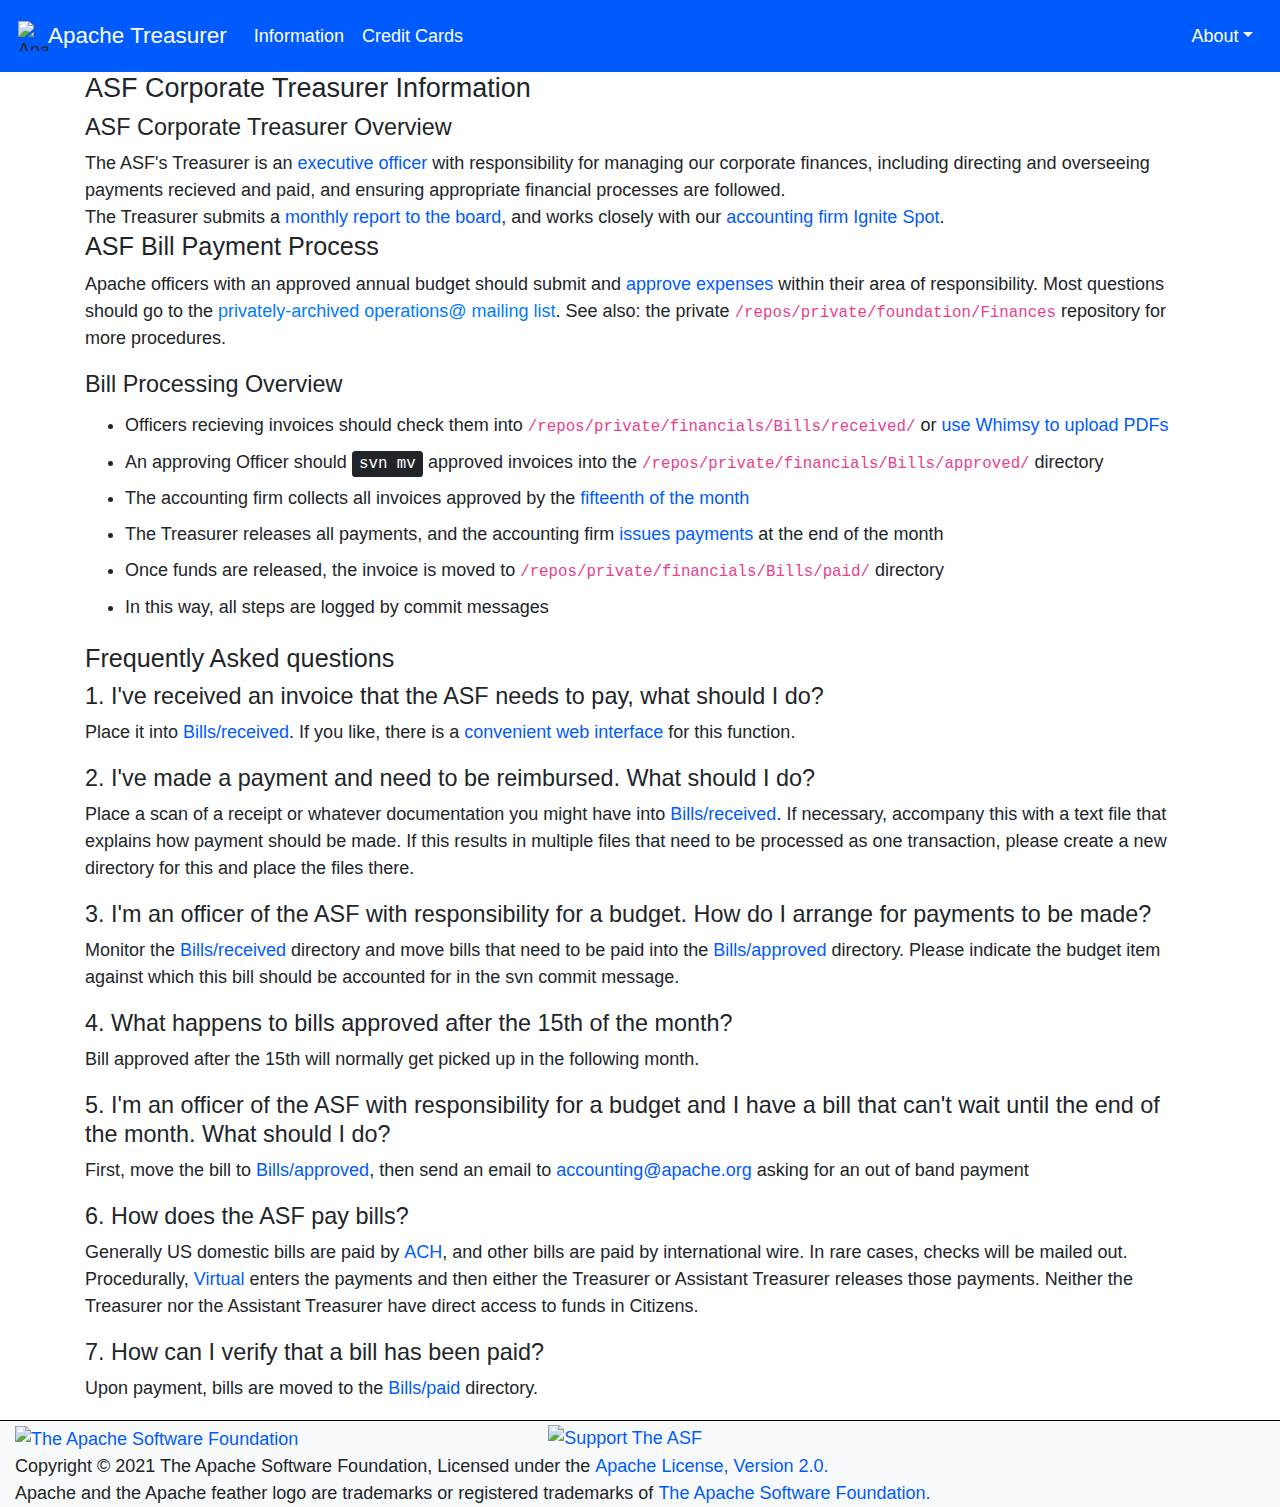
==== output/index.html @ 7a9a0692 "Automatic Site Publish by Buildbot" ====
<!doctype html>
<!--
    Licensed to the Apache Software Foundation (ASF) under one or more
    contributor license agreements.  See the NOTICE file distributed with
    this work for additional information regarding copyright ownership.
    The ASF licenses this file to You under the Apache License, Version 2.0
    (the "License"); you may not use this file except in compliance with
    the License.  You may obtain a copy of the License at

         https://www.apache.org/licenses/LICENSE-2.0

    Unless required by applicable law or agreed to in writing, software
    distributed under the License is distributed on an "AS IS" BASIS,
    WITHOUT WARRANTIES OR CONDITIONS OF ANY KIND, either express or implied.
    See the License for the specific language governing permissions and
    limitations under the License.
-->
<html lang="en" prefix="og: https://ogp.me/ns#">
  <head>
      <meta charset="utf-8">
    <meta name="viewport" content="width=device-width, initial-scale=1, shrink-to-fit=no">
    <title>Apache Treasurer - ASF Corporate Treasurer Information</title>


    <link rel="shortcut icon" href="https://www.apache.org/favicons/favicon.ico">
    <link rel="apple-touch-icon" sizes="57x57" href="https://www.apache.org/favicons/apple-touch-icon-57x57.png">
    <link rel="apple-touch-icon" sizes="60x60" href="https://www.apache.org/favicons/apple-touch-icon-60x60.png">
    <link rel="apple-touch-icon" sizes="72x72" href="https://www.apache.org/favicons/apple-touch-icon-72x72.png">
    <link rel="apple-touch-icon" sizes="76x76" href="https://www.apache.org/favicons/apple-touch-icon-76x76.png">
    <link rel="apple-touch-icon" sizes="114x114" href="https://www.apache.org/favicons/apple-touch-icon-114x114.png">
    <link rel="apple-touch-icon" sizes="120x120" href="https://www.apache.org/favicons/apple-touch-icon-120x120.png">
    <link rel="apple-touch-icon" sizes="144x144" href="https://www.apache.org/favicons/apple-touch-icon-144x144.png">
    <link rel="apple-touch-icon" sizes="152x152" href="https://www.apache.org/favicons/apple-touch-icon-152x152.png">
    <link rel="apple-touch-icon" sizes="180x180" href="https://www.apache.org/favicons/apple-touch-icon-180x180.png">
    <link rel="icon" type="image/png" href="https://www.apache.org/favicons/favicon-32x32.png" sizes="32x32">
    <link rel="icon" type="image/png" href="https://www.apache.org/favicons/favicon-194x194.png" sizes="194x194">
    <link rel="icon" type="image/png" href="https://www.apache.org/favicons/favicon-96x96.png" sizes="96x96">
    <link rel="icon" type="image/png" href="https://www.apache.org/favicons/android-chrome-192x192.png" sizes="192x192">
    <link rel="icon" type="image/png" href="https://www.apache.org/favicons/favicon-16x16.png" sizes="16x16">
    <!--<link rel="manifest" href="https://www.apache.org/favicons/manifest.json" crossorigin="anonymous">-->
    <meta name="msapplication-TileColor" content="#603cba">
    <meta name="msapplication-TileImage" content="https://www.apache.org/favicons/mstile-144x144.png">
    <meta name="msapplication-config" content="https://www.apache.org/favicons/browserconfig.xml">
    <meta name="theme-color" content="#282661">

    <link rel="stylesheet"
      href="https://stackpath.bootstrapcdn.com/bootstrap/4.3.1/css/bootstrap.min.css"
      integrity="sha384-ggOyR0iXCbMQv3Xipma34MD+dH/1fQ784/j6cY/iJTQUOhcWr7x9JvoRxT2MZw1T"
      crossorigin="anonymous">
    <link rel="stylesheet"
      href="https://cdnjs.cloudflare.com/ajax/libs/github-markdown-css/3.0.1/github-markdown.min.css"
      crossorigin="anonymous">
    <style>
html {
  font-size: 18px;
}
.markdown-body {
  box-sizing: border-box;
  min-width: 200px;
  max-width: 980px;
  margin: 0 auto;
  padding: 45px;
}
@media (max-width: 767px) {
  .markdown-body {
    padding: 15px;
  }
}
.footer {
  border-top: 1px solid black;
  padding-top: 3px;
}
.right-align {
  text-align: right;
}
.center-align {
  text-align: center;
}
blockquote {
  background: bisque;
}
.bg-primary {
  background-color: #005bff!important;
}
a {
  font-weight: 500;
  color: #005bff;
}
li {
  line-height: 2;
 }
.h1, h1 {
  font-size: 1.5rem;
}
.h2, h2 {
  font-size: 1.4rem;
}
.h3, h3 {
  font-size: 1.3rem;
}
.h4, h4 {
  font-size: 1.2rem;
}
.h5, h5 {
  font-size: 1.1rem;
}
    </style>
  </head>

  <body id="index" class="home">
    <nav class="navbar navbar-expand-lg navbar-dark bg-primary">
      <img src="https://www.apache.org/foundation/press/kit/feather.svg"
        width="30" height="30" class="d-inline-block align-top"
        alt="Apache Feather">
      <a class="navbar-brand" href="/">Apache Treasurer</a>
      <button class="navbar-toggler" type="button"
        data-toggle="collapse" data-target="#navbarSupportedContent"
        aria-controls="navbarSupportedContent" aria-expanded="false"
        aria-label="Toggle navigation">
        <span class="navbar-toggler-icon"></span>
      </button>

      <div class="collapse navbar-collapse" id="navbarSupportedContent">
        <ul class="navbar-nav mr-auto">
          <li class="nav-item active">
            <a class="nav-link" href="/">Information</a>
          </li>
          <li class="nav-item active">
            <a class="nav-link" href="/cc_policy">Credit Cards</a>
          </li>
        </ul>
        <div class="navbar-nav">
          <div class="nav-item dropdown dropdown-menu-right active">
            <a class="nav-link dropdown-toggle" href="#"
              role="button" data-toggle="dropdown" aria-haspopup="true"
              aria-expanded="false">About</a>
            <div class="dropdown-menu dropdown-menu-right">
              <a class="dropdown-item" href="https://www.apache.org/">Foundation</a>
              <div class="dropdown-divider"></div>
              <a class="dropdown-item"
                href="https://www.apache.org/licenses/">License</a>
              <a class="dropdown-item"
                href="https://www.apache.org/foundation/sponsorship.html">Sponsorship</a>
              <a class="dropdown-item"
                href="https://www.apache.org/foundation/thanks.html">Thanks</a>
              <div class="dropdown-divider"></div>
              <a class="dropdown-item"
                href="https://www.apache.org/security/">Security</a>
            </div>
          </div>
        </div>
      </div>
    </nav>
    <div class="container">
    <h1>ASF Corporate Treasurer Information</h1>
    

    <!-- Licensed under ALv2 -->
<div class="panel panel-success">
  <div class="panel-heading">
    <h3 class="panel-title">ASF Corporate Treasurer Overview</h3>
  </div>
  <div class="panel-body">
    The ASF's Treasurer is an <a href="https://www.apache.org/foundation/#who-runs-the-asf">executive officer</a> with responsibility 
    for managing our corporate finances, including directing and 
    overseeing payments recieved and paid, and ensuring appropriate 
    financial processes are followed.
    <br/>
    The Treasurer submits a <a href="https://whimsy.apache.org/board/minutes/Treasurer">monthly report to the board</a>, 
    and works closely with our <a href="http://www.ignitespot.com/">accounting firm Ignite Spot</a>.
  </div>
</div>
<div class="panel panel-info">
  <div class="panel-heading">
    <h2 class="panel-title">ASF Bill Payment Process</h2>
  </div>
  <div class="panel-body">
    <p>Apache officers with an approved annual budget should submit 
      and <a href="#q3">approve expenses</a> within their area of responsibility.
      Most questions should go to the <span class="text-primary">privately-archived operations@ mailing list</span>.
      See also: the private <code>/repos/private/foundation/Finances</code> repository for more procedures.
    </p>
    <h3>Bill Processing Overview</h3>
    <ul>
      <li>Officers recieving invoices should check them into <code>/repos/private/financials/Bills/received/</code> or <a href="#q1">use Whimsy to upload PDFs</a></li>
      <li>An approving Officer should <kbd>svn mv</kbd> approved invoices into the <code>/repos/private/financials/Bills/approved/</code> directory</li>
      <li>The accounting firm collects all invoices approved by the <a href="#q4">fifteenth of the month</a></li>
      <li>The Treasurer releases all payments, and the accounting firm <a href="#q6">issues payments</a> at the end of the month</li>
      <li>Once funds are released, the invoice is moved to <code>/repos/private/financials/Bills/paid/</code> directory</li>
      <li>In this way, all steps are logged by commit messages</li>
    </ul>
  </div>
</div>
<h2>Frequently Asked questions</h2>
<h3 id="q1">1. I've received an invoice that the ASF needs to pay, what
      should I do?</h3>
<p>Place it into
  <a href="https://svn.apache.org/repos/private/financials/Bills/received">Bills/received</a>.
  If you like, there is a 
  <a href="https://whimsy.apache.org/treasurer/bill-upload">convenient web interface</a>
  for this function.</p>
<h3 id="q2">2. I've made a payment and need to be reimbursed.  What should
  I do?</h3>
<p>Place a scan of a receipt or whatever documentation you might have into
  <a href="https://svn.apache.org/repos/private/financials/Bills/received">Bills/received</a>.
  If necessary, accompany this with a text file that explains how payment
  should be made.  If this results in multiple files that need to be
  processed as one transaction, please create a new directory for this and
  place the files there.</p>
<h3 id="q3">3. I'm an officer of the ASF with responsibility for a budget.
  How do I arrange for payments to be made?</h3>
<p>Monitor the 
  <a href="https://svn.apache.org/repos/private/financials/Bills/received">Bills/received</a>
  directory and move bills that need to be paid into the
  <a href="https://svn.apache.org/repos/private/financials/Bills/approved">Bills/approved</a>
  directory.  Please indicate the budget item against which this bill
  should be accounted for in the svn commit message.</p>
<h3 id="q4">4. What happens to bills approved after the 15th of the month?</h3>
<p>Bill approved after the 15th will normally get picked up in the
  following month.</p>
<h3 id="q5">5. I'm an officer of the ASF with responsibility for a budget
  and I have a bill that can't wait until the end of the month.  What
  should I do?</h3>
<p>First, move the bill to 
  <a href="https://svn.apache.org/repos/private/financials/Bills/approved">Bills/approved</a>,
  then send an email to
  <a href="mailto:accounting@apache.org">accounting@apache.org</a>
  asking for an out of band payment</p>
<h3 id="q6">6. How does the ASF pay bills?</h3>
<p>Generally US domestic bills are paid by
  <a href="http://en.wikipedia.org/wiki/Automated_Clearing_House">ACH</a>,
  and other bills are paid
  by international wire.  In rare cases, checks will be mailed out.
  Procedurally, <a href="http://www.virtualmgmt.com/">Virtual</a>
  enters the payments and then either the Treasurer
  or Assistant Treasurer releases those payments.  Neither the Treasurer
  nor the Assistant Treasurer have direct access to funds in Citizens.</p>
<h3 id="q7">7. How can I verify that a bill has been paid?</h3>
<p>Upon payment, bills are moved to the
  <a href="https://svn.apache.org/repos/private/financials/Bills/paid">Bills/paid</a>
  directory.
</p>
</div>


    </div>
    <footer class="navbar-expand-lg navbar-light bg-light">
      <div class="footer" id="footer">
        <div class="row container-fluid">
          <div class="col-sm">
            <a href="https://www.apache.org/">
              <img src="https://www.apache.org/img/asf_logo.png" alt="The Apache Software Foundation" style="border: 0; margin-top: 2px" width="200">
            </a>
          </div>
          <div class="col-sm center-align">
            <a href="https://www.apache.org/foundation/contributing.html">
              <img src="https://www.apache.org/images/SupportApache-small.png" alt="Support The ASF" height="80" width="80">
            </a>
          </div>
          <div class="col-sm right-align">
            <a class="acevent" data-format="wide" data-mode="light" data-event="random"></a>
          </div>
        </div>

        <div class="container-fluid">
          Copyright &copy; 2021 The Apache Software Foundation,
          Licensed under the
          <a href="https://www.apache.org/licenses/LICENSE-2.0">Apache License, Version 2.0.</a>
          <br/>
          Apache and the Apache feather logo are trademarks or registered trademarks of <a href="https://www.apache.org/">The Apache Software Foundation.</a>
        </div><!-- #container-fluid -->

      </div>
    </footer>
    <script src="https://www.apachecon.com/event-images/snippet.js"></script>
    <script
      src="https://cdnjs.cloudflare.com/ajax/libs/jquery/3.6.0/jquery.slim.min.js"
      integrity="sha512-6ORWJX/LrnSjBzwefdNUyLCMTIsGoNP6NftMy2UAm1JBm6PRZCO1d7OHBStWpVFZLO+RerTvqX/Z9mBFfCJZ4A=="
      crossorigin="anonymous"></script>
    <script
      src="https://cdnjs.cloudflare.com/ajax/libs/popper.js/1.14.7/umd/popper.min.js"
      integrity="sha384-UO2eT0CpHqdSJQ6hJty5KVphtPhzWj9WO1clHTMGa3JDZwrnQq4sF86dIHNDz0W1"
      crossorigin="anonymous"></script>
    <script
      src="https://stackpath.bootstrapcdn.com/bootstrap/4.3.1/js/bootstrap.min.js"
      integrity="sha384-JjSmVgyd0p3pXB1rRibZUAYoIIy6OrQ6VrjIEaFf/nJGzIxFDsf4x0xIM+B07jRM"
      crossorigin="anonymous"></script>
  </body>
</html>
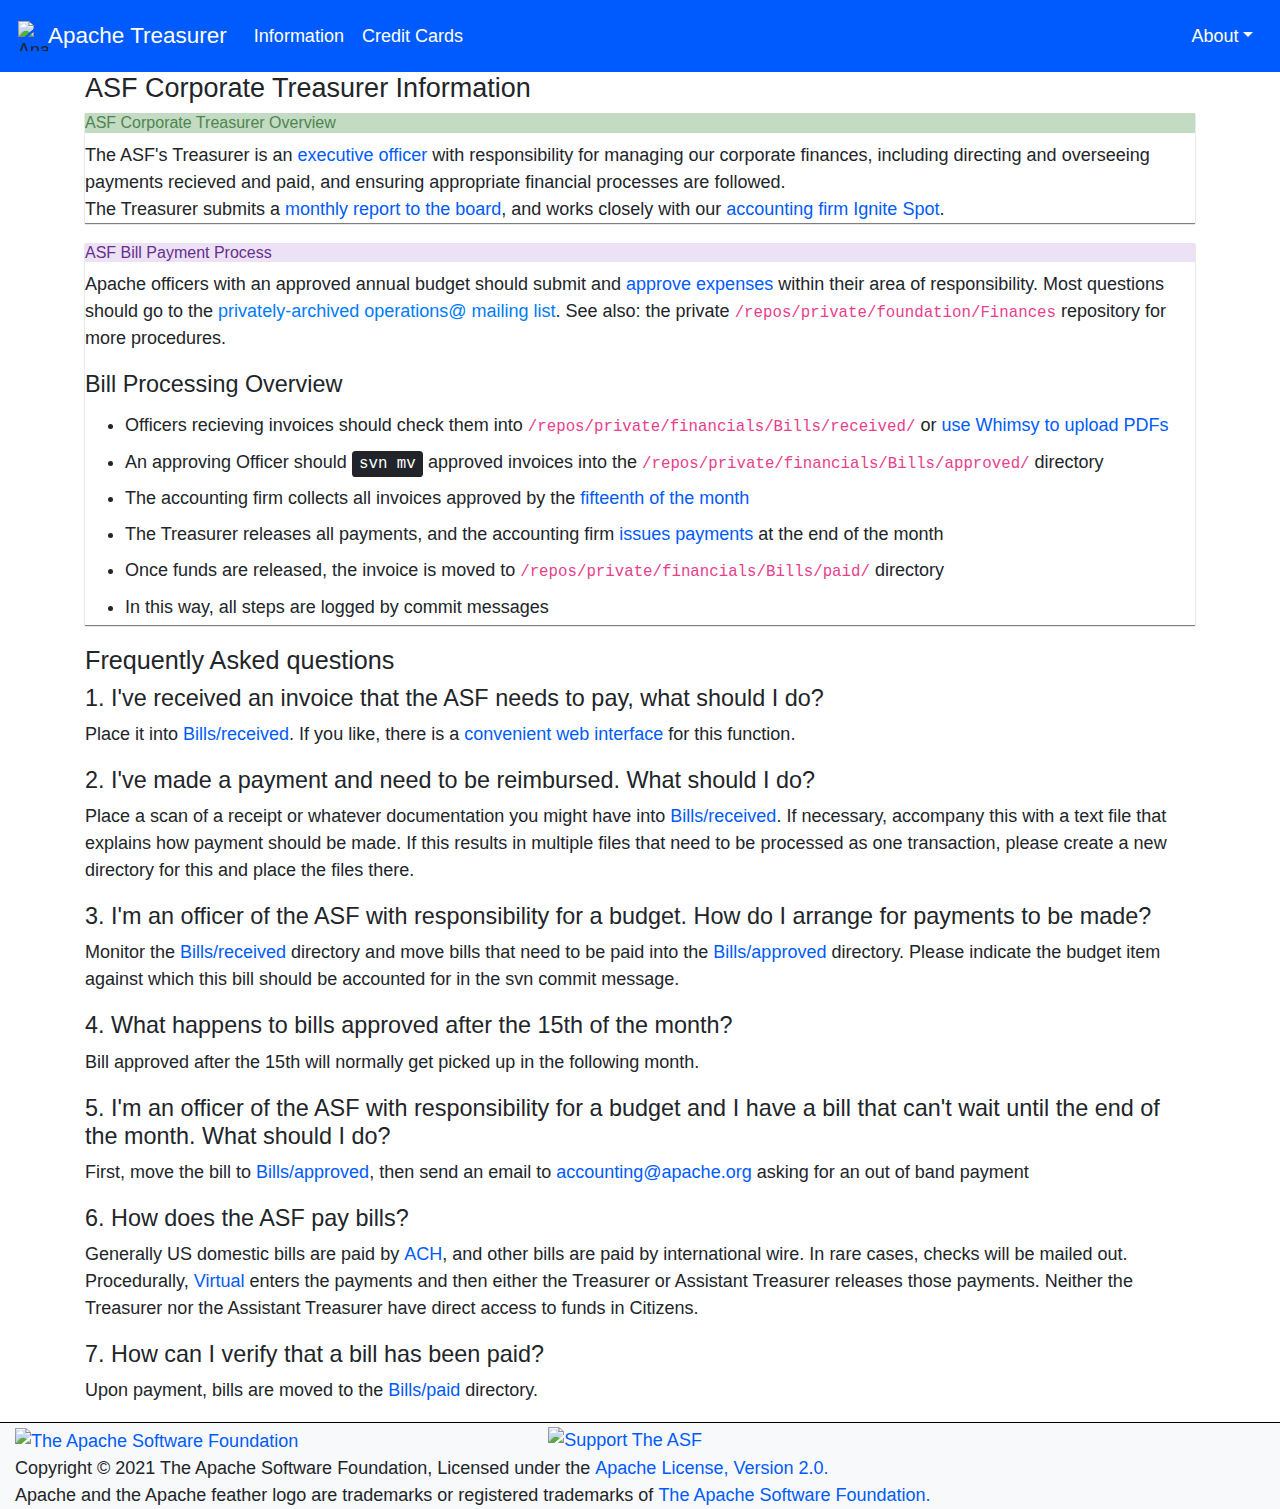
==== commit 45839ad7: "Automatic Site Publish by Buildbot" ====
--- a/output/index.html
+++ b/output/index.html
@@ -104,6 +104,39 @@
 .h5, h5 {
   font-size: 1.1rem;
 }
+.panel {
+  margin-bottom: 20px;
+  background-color: #fff;
+  border-radius: 0;
+  box-shadow: 0 1px 1px rgba(0,0,0,.5);
+}
+.panel-group .panel-heading {
+    border-bottom:0
+}
+.panel-group .panel-heading + .panel-collapse > .list-group, .panel-group .panel-heading + .panel-collapse > .panel-body {
+    border-top:1px solid #ddd
+}
+.panel-success {
+  border-color: #b7d2b3;
+}
+.panel-success > .panel-heading {
+    color: #4e844f;
+    background-color: #c3dbc3;
+    border-color:#b7d2b3
+}
+.panel-info {
+  border-color: #d6c6ec;
+}
+.panel-info > .panel-heading {
+    color: #662f8f;
+    background-color: #ede1f5;
+    border-color:#d6c6ec
+}
+.panel-title {
+    margin-top: 0;
+    font-size:16px
+}
+
     </style>
   </head>
 
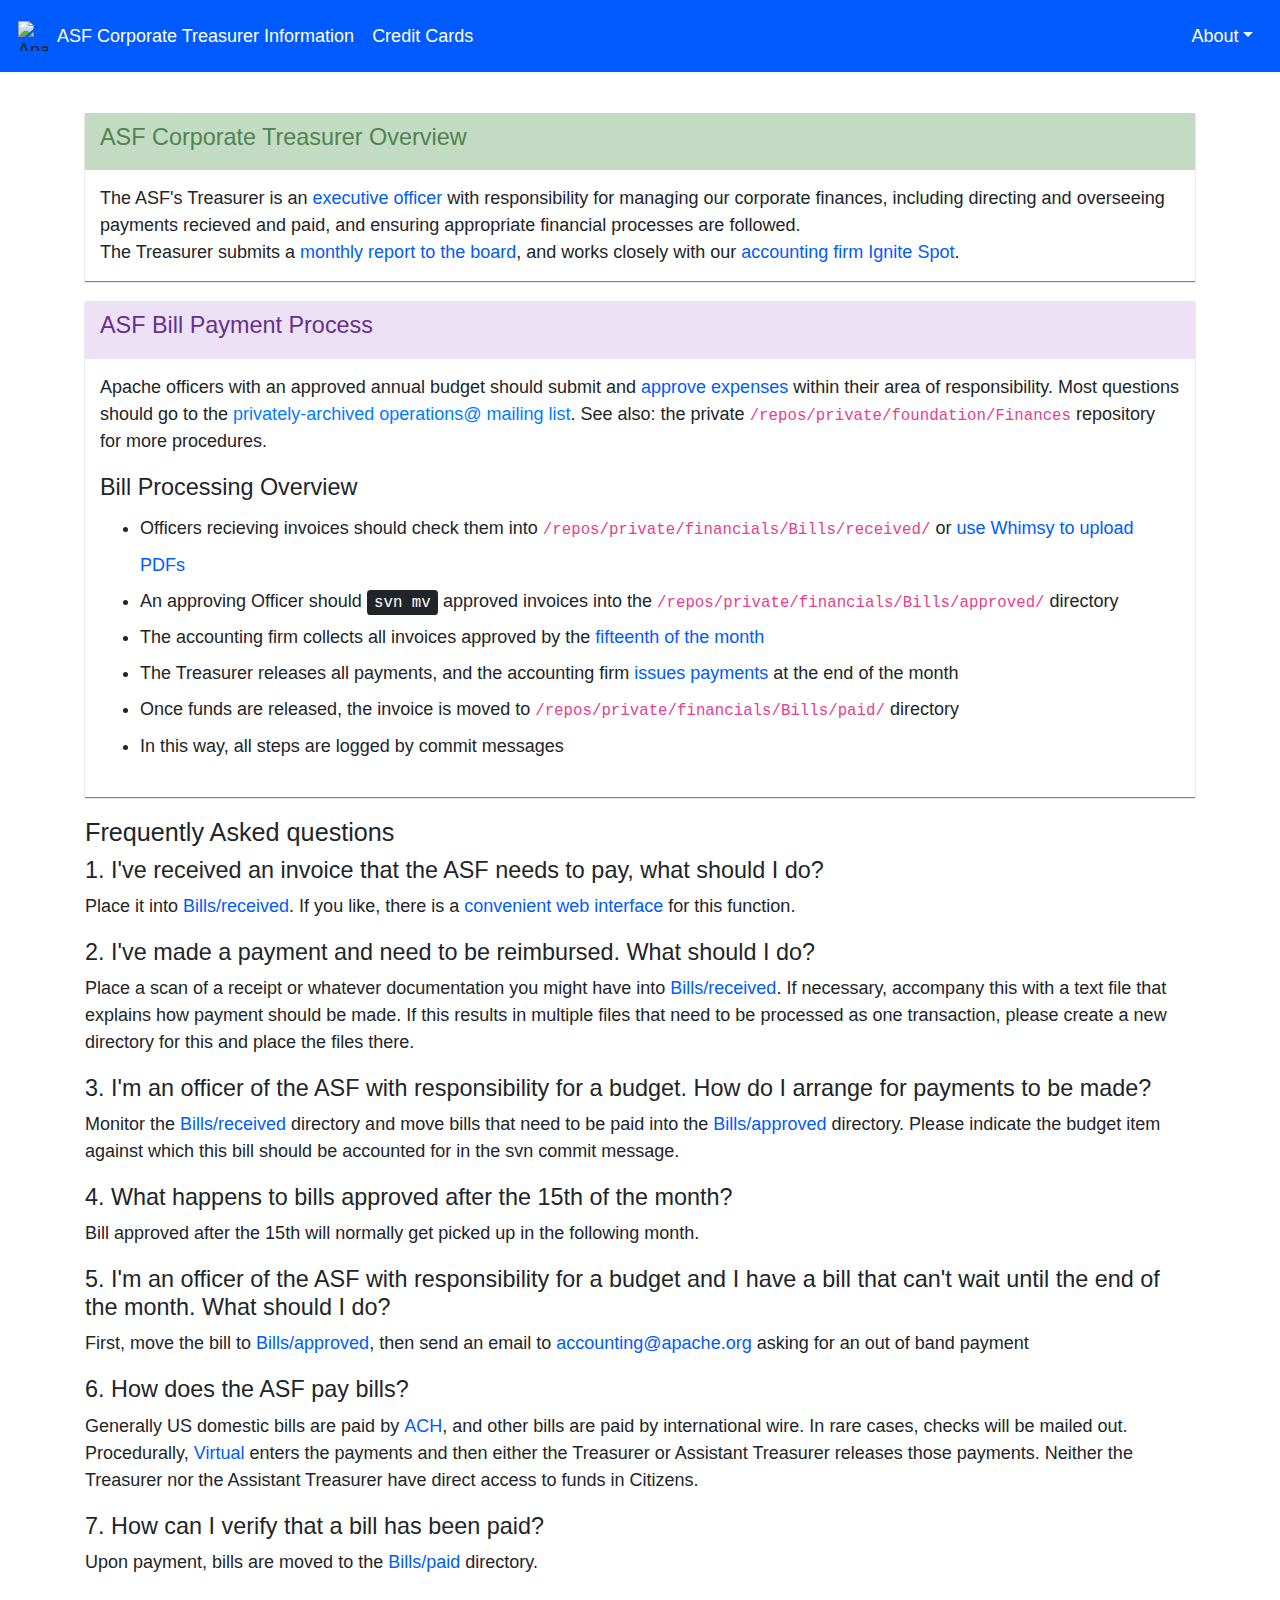
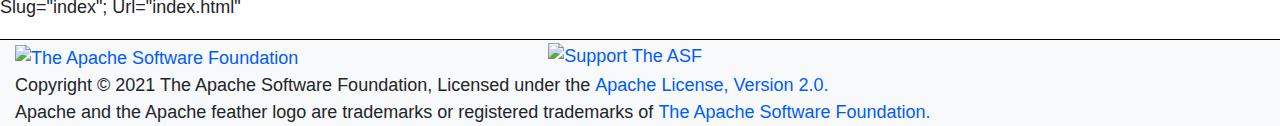
==== commit 7109a592: "Automatic Site Publish by Buildbot" ====
--- a/output/index.html
+++ b/output/index.html
@@ -19,7 +19,7 @@
   <head>
       <meta charset="utf-8">
     <meta name="viewport" content="width=device-width, initial-scale=1, shrink-to-fit=no">
-    <title>Apache Treasurer - ASF Corporate Treasurer Information</title>
+    <title>ASF Corporate Treasurer Information</title>
 
 
     <link rel="shortcut icon" href="https://www.apache.org/favicons/favicon.ico">
@@ -104,6 +104,18 @@
 .h5, h5 {
   font-size: 1.1rem;
 }
+.panel-body {
+    padding:15px
+}
+.panel-heading {
+    padding: 10px 15px;
+    border-top-left-radius: -1px;
+    border-top-right-radius:-1px
+}
+.panel-title {
+    margin-top: 0;
+    font-size: 1.3rem;
+}
 .panel {
   margin-bottom: 20px;
   background-color: #fff;
@@ -132,11 +144,6 @@
     background-color: #ede1f5;
     border-color:#d6c6ec
 }
-.panel-title {
-    margin-top: 0;
-    font-size:16px
-}
-
     </style>
   </head>
 
@@ -145,18 +152,16 @@
       <img src="https://www.apache.org/foundation/press/kit/feather.svg"
         width="30" height="30" class="d-inline-block align-top"
         alt="Apache Feather">
-      <a class="navbar-brand" href="/">Apache Treasurer</a>
       <button class="navbar-toggler" type="button"
         data-toggle="collapse" data-target="#navbarSupportedContent"
         aria-controls="navbarSupportedContent" aria-expanded="false"
         aria-label="Toggle navigation">
         <span class="navbar-toggler-icon"></span>
       </button>
-
       <div class="collapse navbar-collapse" id="navbarSupportedContent">
         <ul class="navbar-nav mr-auto">
           <li class="nav-item active">
-            <a class="nav-link" href="/">Information</a>
+            <a class="nav-link" href="/">ASF Corporate Treasurer Information</a>
           </li>
           <li class="nav-item active">
             <a class="nav-link" href="/cc_policy">Credit Cards</a>
@@ -185,7 +190,7 @@
       </div>
     </nav>
     <div class="container">
-    <h1>ASF Corporate Treasurer Information</h1>
+    <h1>&nbsp;</h1>
     
 
     <!-- Licensed under ALv2 -->
@@ -277,6 +282,7 @@
 
 
     </div>
+      <p>Slug="index"; Url="index.html"</p>
     <footer class="navbar-expand-lg navbar-light bg-light">
       <div class="footer" id="footer">
         <div class="row container-fluid">
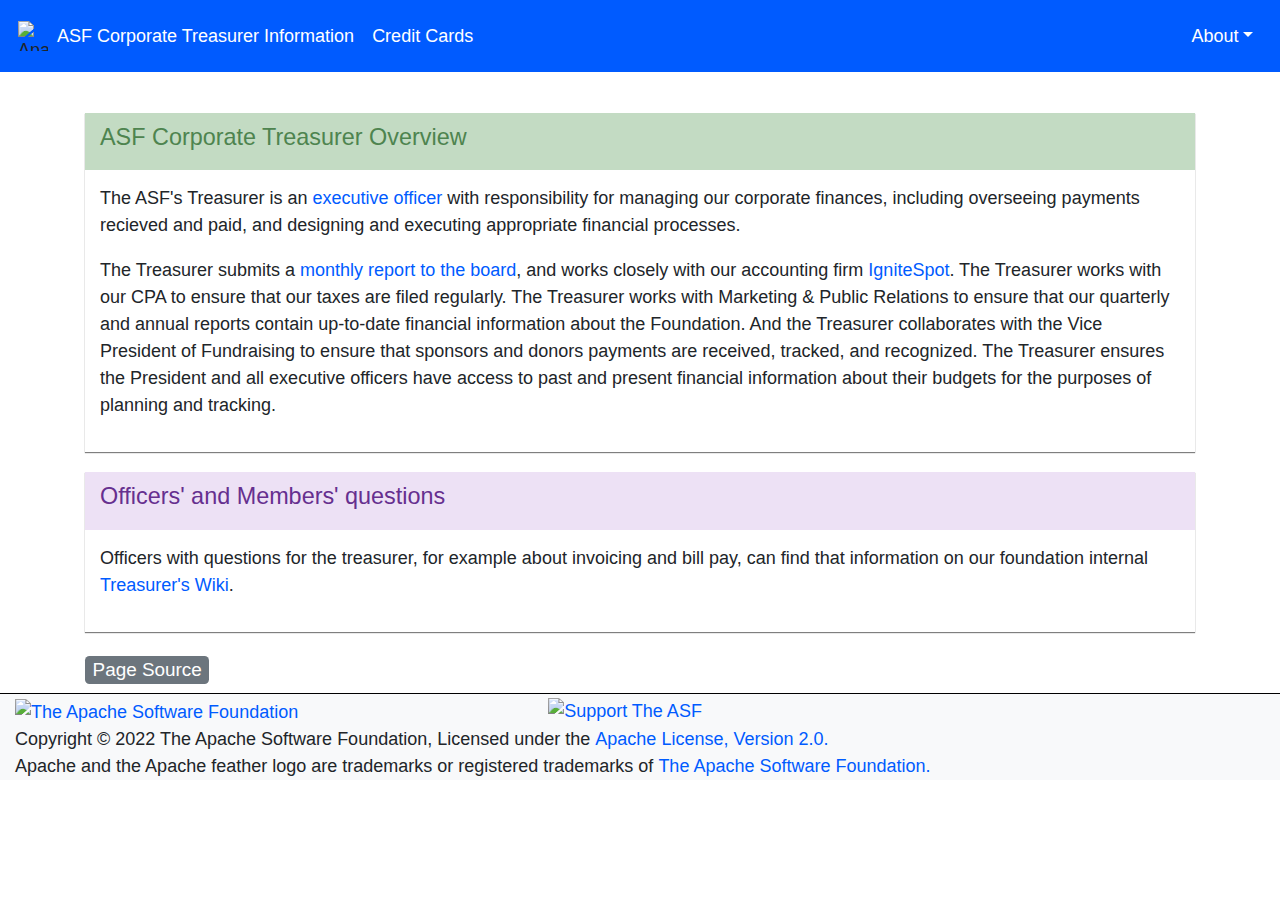
==== commit 8903a3f1: "Automatic Site Publish by Buildbot" ====
--- a/output/index.html
+++ b/output/index.html
@@ -6,9 +6,7 @@
     The ASF licenses this file to You under the Apache License, Version 2.0
     (the "License"); you may not use this file except in compliance with
     the License.  You may obtain a copy of the License at
-
          https://www.apache.org/licenses/LICENSE-2.0
-
     Unless required by applicable law or agreed to in writing, software
     distributed under the License is distributed on an "AS IS" BASIS,
     WITHOUT WARRANTIES OR CONDITIONS OF ANY KIND, either express or implied.
@@ -19,9 +17,11 @@
   <head>
       <meta charset="utf-8">
     <meta name="viewport" content="width=device-width, initial-scale=1, shrink-to-fit=no">
-    <title>ASF Corporate Treasurer Information</title>
-
-
+    <title>&nbsp;</title>
+
+
+
+    <!-- Start favicon styles - use apache feather -->
     <link rel="shortcut icon" href="https://www.apache.org/favicons/favicon.ico">
     <link rel="apple-touch-icon" sizes="57x57" href="https://www.apache.org/favicons/apple-touch-icon-57x57.png">
     <link rel="apple-touch-icon" sizes="60x60" href="https://www.apache.org/favicons/apple-touch-icon-60x60.png">
@@ -42,7 +42,9 @@
     <meta name="msapplication-TileImage" content="https://www.apache.org/favicons/mstile-144x144.png">
     <meta name="msapplication-config" content="https://www.apache.org/favicons/browserconfig.xml">
     <meta name="theme-color" content="#282661">
-
+    <!-- End favicon styles - use apache feather -->
+
+    <!-- Start load of stylesheets (will need to upgrade periodically) -->
     <link rel="stylesheet"
       href="https://stackpath.bootstrapcdn.com/bootstrap/4.3.1/css/bootstrap.min.css"
       integrity="sha384-ggOyR0iXCbMQv3Xipma34MD+dH/1fQ784/j6cY/iJTQUOhcWr7x9JvoRxT2MZw1T"
@@ -50,6 +52,7 @@
     <link rel="stylesheet"
       href="https://cdnjs.cloudflare.com/ajax/libs/github-markdown-css/3.0.1/github-markdown.min.css"
       crossorigin="anonymous">
+    <!-- Override css for this site. You can do this inline as shown here or with a site asset. See comment.-->
     <style>
 html {
   font-size: 18px;
@@ -145,9 +148,12 @@
     border-color:#d6c6ec
 }
     </style>
+    <!--<link rel="stylesheet" href="/styles/styles.css">-->
+    <!-- End stylesheets -->
   </head>
 
   <body id="index" class="home">
+    <!-- Start branding and top navigation -->
     <nav class="navbar navbar-expand-lg navbar-dark bg-primary">
       <img src="https://www.apache.org/foundation/press/kit/feather.svg"
         width="30" height="30" class="d-inline-block align-top"
@@ -189,6 +195,9 @@
         </div>
       </div>
     </nav>
+    <!-- End branding and top navigation -->
+
+    <!-- Start main content area -->
     <div class="container">
     <h1>&nbsp;</h1>
     
@@ -199,90 +208,38 @@
     <h3 class="panel-title">ASF Corporate Treasurer Overview</h3>
   </div>
   <div class="panel-body">
+    <p>
     The ASF's Treasurer is an <a href="https://www.apache.org/foundation/#who-runs-the-asf">executive officer</a> with responsibility 
-    for managing our corporate finances, including directing and 
-    overseeing payments recieved and paid, and ensuring appropriate 
-    financial processes are followed.
-    <br/>
+    for managing our corporate finances, including overseeing payments recieved and paid, and designing and executing appropriate financial processes.
+    </p>
+    <p>
     The Treasurer submits a <a href="https://whimsy.apache.org/board/minutes/Treasurer">monthly report to the board</a>, 
-    and works closely with our <a href="http://www.ignitespot.com/">accounting firm Ignite Spot</a>.
+    and works closely with our accounting firm <a href="http://www.ignitespot.com/">IgniteSpot</a>.  The Treasurer works 
+    with our CPA to ensure that our taxes are filed regularly.  The Treasurer works with Marketing & Public Relations to ensure that
+    our quarterly and annual reports contain up-to-date financial information about the Foundation.  And the Treasurer collaborates 
+    with the Vice President of Fundraising to ensure that sponsors and donors payments are received, tracked, and recognized.  The Treasurer 
+    ensures the President and all executive officers have access to past and present financial information about their budgets for the 
+    purposes of planning and tracking.
+    </p>
   </div>
 </div>
 <div class="panel panel-info">
   <div class="panel-heading">
-    <h2 class="panel-title">ASF Bill Payment Process</h2>
+    <h2 class="panel-title">Officers' and Members' questions</h2>
   </div>
   <div class="panel-body">
-    <p>Apache officers with an approved annual budget should submit 
-      and <a href="#q3">approve expenses</a> within their area of responsibility.
-      Most questions should go to the <span class="text-primary">privately-archived operations@ mailing list</span>.
-      See also: the private <code>/repos/private/foundation/Finances</code> repository for more procedures.
-    </p>
-    <h3>Bill Processing Overview</h3>
-    <ul>
-      <li>Officers recieving invoices should check them into <code>/repos/private/financials/Bills/received/</code> or <a href="#q1">use Whimsy to upload PDFs</a></li>
-      <li>An approving Officer should <kbd>svn mv</kbd> approved invoices into the <code>/repos/private/financials/Bills/approved/</code> directory</li>
-      <li>The accounting firm collects all invoices approved by the <a href="#q4">fifteenth of the month</a></li>
-      <li>The Treasurer releases all payments, and the accounting firm <a href="#q6">issues payments</a> at the end of the month</li>
-      <li>Once funds are released, the invoice is moved to <code>/repos/private/financials/Bills/paid/</code> directory</li>
-      <li>In this way, all steps are logged by commit messages</li>
-    </ul>
+    <p>Officers with questions for the treasurer, for example about invoicing and bill pay, can find that information on our foundation internal
+      <a href="https://cwiki.apache.org/confluence/display/ASFP/Treasurer+Internal">Treasurer's Wiki</a>.  </p>
   </div>
 </div>
-<h2>Frequently Asked questions</h2>
-<h3 id="q1">1. I've received an invoice that the ASF needs to pay, what
-      should I do?</h3>
-<p>Place it into
-  <a href="https://svn.apache.org/repos/private/financials/Bills/received">Bills/received</a>.
-  If you like, there is a 
-  <a href="https://whimsy.apache.org/treasurer/bill-upload">convenient web interface</a>
-  for this function.</p>
-<h3 id="q2">2. I've made a payment and need to be reimbursed.  What should
-  I do?</h3>
-<p>Place a scan of a receipt or whatever documentation you might have into
-  <a href="https://svn.apache.org/repos/private/financials/Bills/received">Bills/received</a>.
-  If necessary, accompany this with a text file that explains how payment
-  should be made.  If this results in multiple files that need to be
-  processed as one transaction, please create a new directory for this and
-  place the files there.</p>
-<h3 id="q3">3. I'm an officer of the ASF with responsibility for a budget.
-  How do I arrange for payments to be made?</h3>
-<p>Monitor the 
-  <a href="https://svn.apache.org/repos/private/financials/Bills/received">Bills/received</a>
-  directory and move bills that need to be paid into the
-  <a href="https://svn.apache.org/repos/private/financials/Bills/approved">Bills/approved</a>
-  directory.  Please indicate the budget item against which this bill
-  should be accounted for in the svn commit message.</p>
-<h3 id="q4">4. What happens to bills approved after the 15th of the month?</h3>
-<p>Bill approved after the 15th will normally get picked up in the
-  following month.</p>
-<h3 id="q5">5. I'm an officer of the ASF with responsibility for a budget
-  and I have a bill that can't wait until the end of the month.  What
-  should I do?</h3>
-<p>First, move the bill to 
-  <a href="https://svn.apache.org/repos/private/financials/Bills/approved">Bills/approved</a>,
-  then send an email to
-  <a href="mailto:accounting@apache.org">accounting@apache.org</a>
-  asking for an out of band payment</p>
-<h3 id="q6">6. How does the ASF pay bills?</h3>
-<p>Generally US domestic bills are paid by
-  <a href="http://en.wikipedia.org/wiki/Automated_Clearing_House">ACH</a>,
-  and other bills are paid
-  by international wire.  In rare cases, checks will be mailed out.
-  Procedurally, <a href="http://www.virtualmgmt.com/">Virtual</a>
-  enters the payments and then either the Treasurer
-  or Assistant Treasurer releases those payments.  Neither the Treasurer
-  nor the Assistant Treasurer have direct access to funds in Citizens.</p>
-<h3 id="q7">7. How can I verify that a bill has been paid?</h3>
-<p>Upon payment, bills are moved to the
-  <a href="https://svn.apache.org/repos/private/financials/Bills/paid">Bills/paid</a>
-  directory.
-</p>
-</div>
-
-
+
+
+        <!-- button to view source in github -->
+        <h2><span class="badge badge-secondary"><a href="https://github.com/apache/treasurer-site/blob/main/content/pages/index.md" style="color:white">Page Source</a></span></h2>
     </div>
-      <p>Slug="index"; Url="index.html"</p>
+    <!-- End main content area -->
+
+    <!-- Start footer -->
     <footer class="navbar-expand-lg navbar-light bg-light">
       <div class="footer" id="footer">
         <div class="row container-fluid">
@@ -302,7 +259,7 @@
         </div>
 
         <div class="container-fluid">
-          Copyright &copy; 2021 The Apache Software Foundation,
+          Copyright &copy; 2022 The Apache Software Foundation,
           Licensed under the
           <a href="https://www.apache.org/licenses/LICENSE-2.0">Apache License, Version 2.0.</a>
           <br/>
@@ -311,6 +268,9 @@
 
       </div>
     </footer>
+    <!-- End footer -->
+
+    <!-- Start the loading of javascript frameworks (will need to upgrade periodically) -->
     <script src="https://www.apachecon.com/event-images/snippet.js"></script>
     <script
       src="https://cdnjs.cloudflare.com/ajax/libs/jquery/3.6.0/jquery.slim.min.js"
@@ -324,5 +284,7 @@
       src="https://stackpath.bootstrapcdn.com/bootstrap/4.3.1/js/bootstrap.min.js"
       integrity="sha384-JjSmVgyd0p3pXB1rRibZUAYoIIy6OrQ6VrjIEaFf/nJGzIxFDsf4x0xIM+B07jRM"
       crossorigin="anonymous"></script>
+    <!-- End the loading of javascript frameworks -->
+
   </body>
 </html>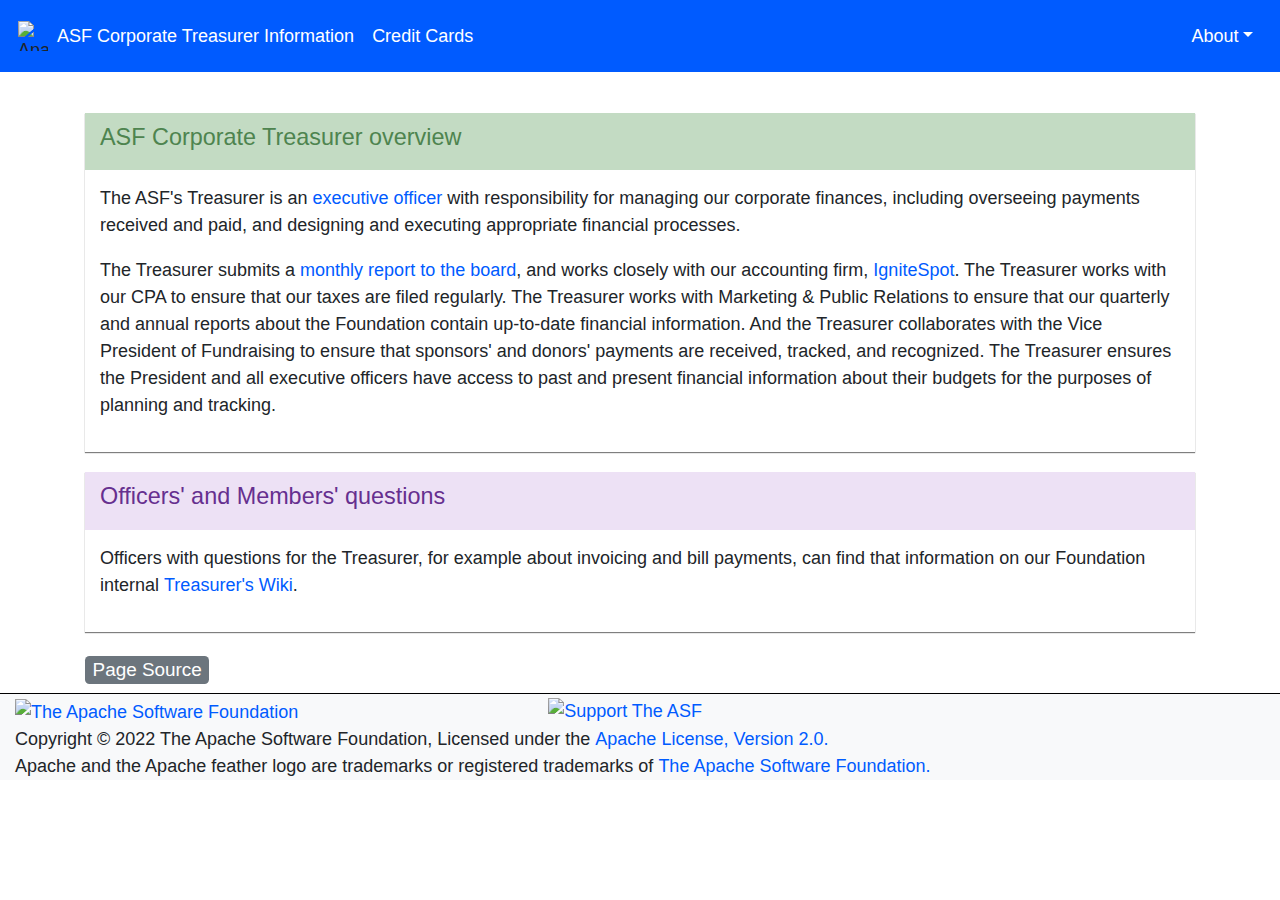
==== commit 70c238db: "Automatic Site Publish by Buildbot" ====
--- a/output/index.html
+++ b/output/index.html
@@ -205,19 +205,19 @@
     <!-- Licensed under ALv2 -->
 <div class="panel panel-success">
   <div class="panel-heading">
-    <h3 class="panel-title">ASF Corporate Treasurer Overview</h3>
+    <h2 class="panel-title">ASF Corporate Treasurer overview</h2>
   </div>
   <div class="panel-body">
     <p>
     The ASF's Treasurer is an <a href="https://www.apache.org/foundation/#who-runs-the-asf">executive officer</a> with responsibility 
-    for managing our corporate finances, including overseeing payments recieved and paid, and designing and executing appropriate financial processes.
+    for managing our corporate finances, including overseeing payments received and paid, and designing and executing appropriate financial processes.
     </p>
     <p>
     The Treasurer submits a <a href="https://whimsy.apache.org/board/minutes/Treasurer">monthly report to the board</a>, 
-    and works closely with our accounting firm <a href="http://www.ignitespot.com/">IgniteSpot</a>.  The Treasurer works 
+    and works closely with our accounting firm, <a href="http://www.ignitespot.com/"e target="_blank">IgniteSpot</a>.  The Treasurer works 
     with our CPA to ensure that our taxes are filed regularly.  The Treasurer works with Marketing & Public Relations to ensure that
-    our quarterly and annual reports contain up-to-date financial information about the Foundation.  And the Treasurer collaborates 
-    with the Vice President of Fundraising to ensure that sponsors and donors payments are received, tracked, and recognized.  The Treasurer 
+    our quarterly and annual reports about the Foundation contain up-to-date financial information.  And the Treasurer collaborates 
+    with the Vice President of Fundraising to ensure that sponsors' and donors' payments are received, tracked, and recognized.  The Treasurer 
     ensures the President and all executive officers have access to past and present financial information about their budgets for the 
     purposes of planning and tracking.
     </p>
@@ -228,7 +228,7 @@
     <h2 class="panel-title">Officers' and Members' questions</h2>
   </div>
   <div class="panel-body">
-    <p>Officers with questions for the treasurer, for example about invoicing and bill pay, can find that information on our foundation internal
+    <p>Officers with questions for the Treasurer, for example about invoicing and bill payments, can find that information on our Foundation internal
       <a href="https://cwiki.apache.org/confluence/display/ASFP/Treasurer+Internal">Treasurer's Wiki</a>.  </p>
   </div>
 </div>
